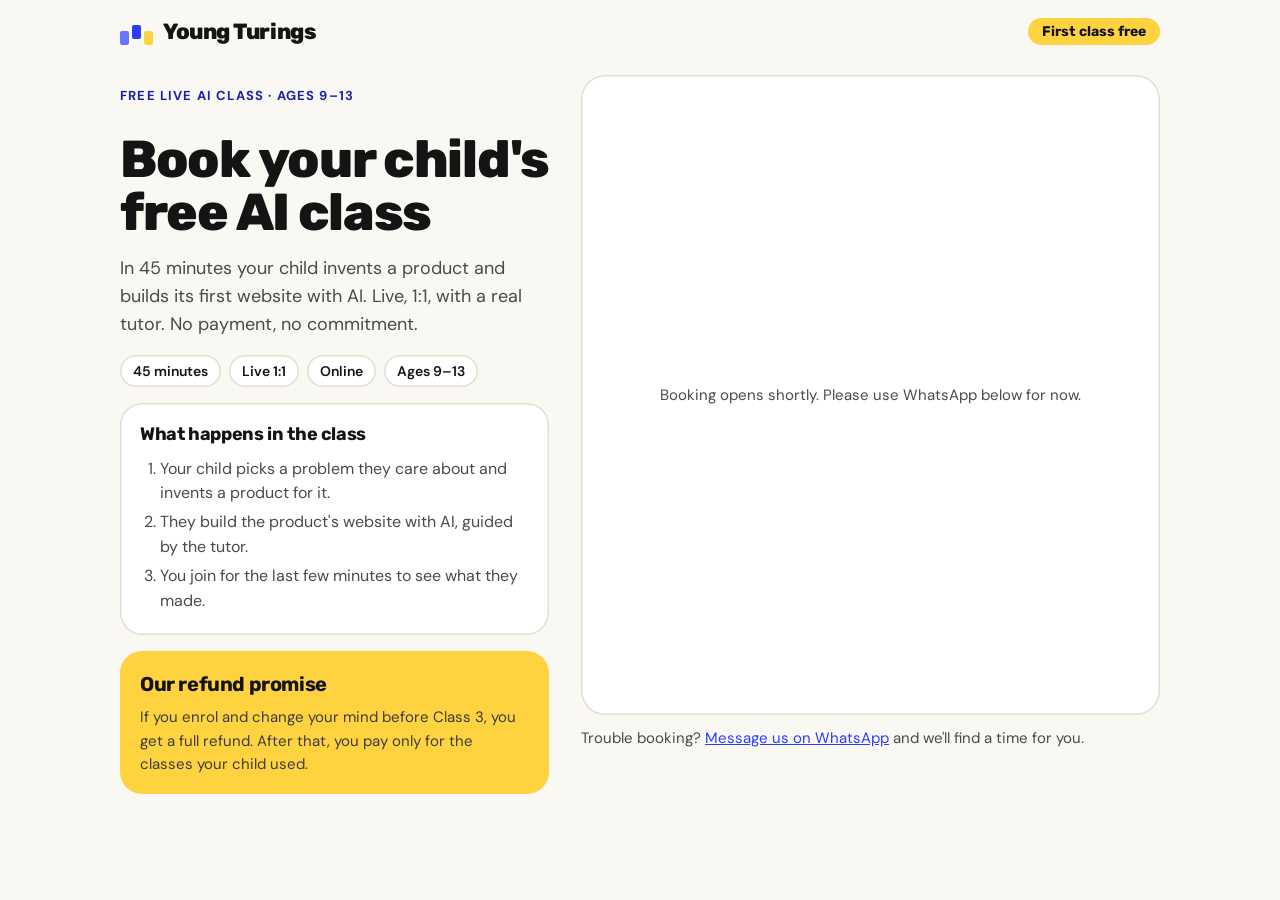
==== demo/index.html @ 828c4cec "Young Turings booking page (/demo), Sales Desk (/sales) and youngturings.com home Co-Authored-By: Cl" ====
<!doctype html>
<html lang="en">
<head>
<meta charset="utf-8">
<meta name="viewport" content="width=device-width,initial-scale=1,viewport-fit=cover">
<title>Book a free AI class · Young Turings</title>
<meta name="description" content="Book your child's free 45-minute live AI class. Ages 9–13. They invent a product and build its first website.">
<meta name="robots" content="noindex">
<link rel="icon" href="/yt-favicon.svg" type="image/svg+xml">
<link rel="stylesheet" href="/brand.css">
<style>
.hero{display:grid;grid-template-columns:minmax(0,1fr) minmax(0,1.35fr);gap:32px;padding:12px 0 48px;align-items:start}
@media(max-width:860px){.hero{grid-template-columns:1fr;gap:20px}}
.pitch{display:flex;flex-direction:column;gap:16px;position:sticky;top:20px}
@media(max-width:860px){.pitch{position:static}}
.pitch h1{font-weight:800;font-size:clamp(34px,4.6vw,52px);line-height:1.02;letter-spacing:-.025em}
.pitch .lede{color:var(--ink-2);font-size:18px;margin:0}
.facts{display:flex;flex-wrap:wrap;gap:8px}
.facts span{background:#fff;border-radius:999px;padding:7px 13px;font:600 14px var(--body);box-shadow:inset 0 0 0 1.5px var(--line)}
.card{background:#fff;border-radius:22px;padding:18px 20px;box-shadow:inset 0 0 0 1.5px var(--line)}
.card h3{font-size:18px;margin-bottom:8px}
.card ol{margin:0;padding-left:20px;color:var(--ink-2);font-size:16px}
.card ol li{margin:4px 0}
.promise{background:var(--sun);border-radius:22px;padding:18px 20px}
.promise h3{font-size:20px;margin-bottom:6px}
.promise p{margin:0;font-size:15px;color:#3D3D3D}
.cal-shell{background:#fff;border-radius:24px;box-shadow:inset 0 0 0 1.5px var(--line);min-height:640px;overflow:hidden}
#cal{width:100%;min-height:640px}
.fallback{font-size:15px;color:var(--ink-2);margin-top:12px}
.loading{display:grid;place-items:center;min-height:640px;color:var(--ink-2);font-size:15px}
</style>
</head>
<body>
<div class="wrap">
  <header class="top">
    <a class="brand" href="/"><span class="tape" aria-hidden="true"><i></i><i></i><i></i></span><b>Young Turings</b></a>
    <span class="sticker">First class free</span>
  </header>

  <main class="hero">
    <section class="pitch">
      <p class="eyebrow">Free live AI class · ages 9–13</p>
      <h1 id="headline">Book your child's free AI class</h1>
      <p class="lede" id="lede">In 45 minutes your child invents a product and builds its first website with AI. Live, 1:1, with a real tutor. No payment, no commitment.</p>
      <div class="facts"><span>45 minutes</span><span>Live 1:1</span><span>Online</span><span>Ages 9–13</span></div>
      <div class="card">
        <h3>What happens in the class</h3>
        <ol>
          <li>Your child picks a problem they care about and invents a product for it.</li>
          <li>They build the product's website with AI, guided by the tutor.</li>
          <li>You join for the last few minutes to see what they made.</li>
        </ol>
      </div>
      <div class="promise">
        <h3>Our refund promise</h3>
        <p>If you enrol and change your mind before Class 3, you get a full refund. After that, you pay only for the classes your child used.</p>
      </div>
    </section>

    <section>
      <div class="cal-shell"><div id="cal"><div class="loading">Loading available times…</div></div></div>
      <p class="fallback">Trouble booking? <a id="wa" href="#" target="_blank" rel="noopener">Message us on WhatsApp</a> and we'll find a time for you.</p>
    </section>
  </main>
</div>

<script src="/config.js"></script>
<script>
(function(){
  var q = new URLSearchParams(location.search);
  var name = (q.get('name')||'').trim(), phone = (q.get('phone')||'').replace(/[^\d+]/g,''),
      child = (q.get('child')||'').trim(), lead = (q.get('lead')||'').trim();
  if (phone && phone[0] !== '+') phone = '+' + (phone.length === 10 ? '91' + phone : phone);

  if (child) {
    document.getElementById('headline').textContent = 'Book ' + child + "'s free AI class";
    document.title = 'Book ' + child + "'s free AI class · Young Turings";
  }
  var waText = 'Hi Young Turings! I’d like to book a free class' + (child ? ' for ' + child : ' for my child') + '.';
  document.getElementById('wa').href = 'https://wa.me/' + YT.WHATSAPP + '?text=' + encodeURIComponent(waText);

  if (!YT.CAL_LINK || YT.CAL_LINK.indexOf('REPLACE') === 0) {
    document.getElementById('cal').innerHTML = '<div class="loading">Booking opens shortly. Please use WhatsApp below for now.</div>';
    return;
  }

  (function (C, A, L) { var p = function (a, ar) { a.q.push(ar); }; var d = C.document; C.Cal = C.Cal || function () { var cal = C.Cal; var ar = arguments; if (!cal.loaded) { cal.ns = {}; cal.q = cal.q || []; d.head.appendChild(d.createElement("script")).src = A; cal.loaded = true; } if (ar[0] === L) { var api = function () { p(api, arguments); }; var namespace = ar[1]; api.q = api.q || []; if (typeof namespace === "string") { cal.ns[namespace] = cal.ns[namespace] || api; p(cal.ns[namespace], ar); p(cal, ["initNamespace", namespace]); } else p(cal, ar); return; } p(cal, ar); }; })(window, "https://app.cal.com/embed/embed.js", "init");

  Cal("init", "yt", { origin: "https://app.cal.com" });
  var config = { layout: "month_view", theme: "light" };
  if (name) config.name = name;
  if (phone) config.attendeePhoneNumber = phone;
  if (child) config['child-name'] = child;
  if (lead) config['metadata[lead]'] = lead;
  config['metadata[source]'] = lead ? 'sales_link' : 'direct';
  document.getElementById('cal').innerHTML = '';
  Cal.ns.yt("inline", { elementOrSelector: "#cal", calLink: YT.CAL_LINK, config: config });
  Cal.ns.yt("ui", { theme: "light", cssVarsPerTheme: { light: { "cal-brand": "#2B3BFF" } }, hideEventTypeDetails: false, layout: "month_view" });
})();
</script>
</body>
</html>
---- brand.css ----
@import url('https://fonts.googleapis.com/css2?family=Rubik:wght@600;700;800&family=DM+Sans:opsz,wght@9..40,400;9..40,500;9..40,700&display=swap');
:root{--paper:#FAF8F3;--ink:#141414;--ink-2:#4A4A4A;--line:#E2DED3;--cobalt:#2B3BFF;--cobalt-ink:#1A22A8;--lilac:#E8EAFF;--path:#6A75FF;--sun:#FFD23F;--white:#fff;
--display:'Rubik',system-ui,sans-serif;--body:'DM Sans',system-ui,sans-serif;color-scheme:light}
*{box-sizing:border-box}
body{margin:0;background:var(--paper);color:var(--ink);font:400 17px/1.55 var(--body)}
a{color:var(--cobalt)}
:focus-visible{outline:3px solid var(--cobalt);outline-offset:3px;border-radius:6px}
.wrap{max-width:1080px;margin:0 auto;padding:0 20px}
.top{display:flex;align-items:center;justify-content:space-between;padding:18px 0}
.brand{display:inline-flex;align-items:center;gap:10px;text-decoration:none;color:var(--ink)}
.brand b{font:800 22px/1 var(--display);letter-spacing:-.02em}
.tape{display:inline-flex;gap:3px;align-items:flex-end;height:26px}
.tape i{width:9px;height:14px;border-radius:2px;background:var(--path)}
.tape i:nth-child(2){background:var(--cobalt);transform:translateY(-6px)}
.tape i:nth-child(3){background:var(--sun)}
.btn{display:inline-flex;align-items:center;justify-content:center;gap:8px;min-height:48px;padding:0 22px;border-radius:999px;border:0;font:700 16px/1 var(--body);text-decoration:none;cursor:pointer;white-space:nowrap}
.btn-cobalt{background:var(--cobalt);color:#fff}.btn-cobalt:hover{background:var(--cobalt-ink)}
.btn-line{background:#fff;color:var(--ink);box-shadow:inset 0 0 0 2px var(--line)}
.btn-wa{background:#1FA855;color:#fff}
.eyebrow{font:700 13px/1.2 var(--body);letter-spacing:.09em;text-transform:uppercase;color:var(--cobalt-ink)}
h1,h2,h3{font-family:var(--display);letter-spacing:-.02em;margin:0}
.sticker{display:inline-block;border-radius:999px;padding:6px 14px;font:700 14px/1.1 var(--display);background:var(--sun);color:var(--ink)}
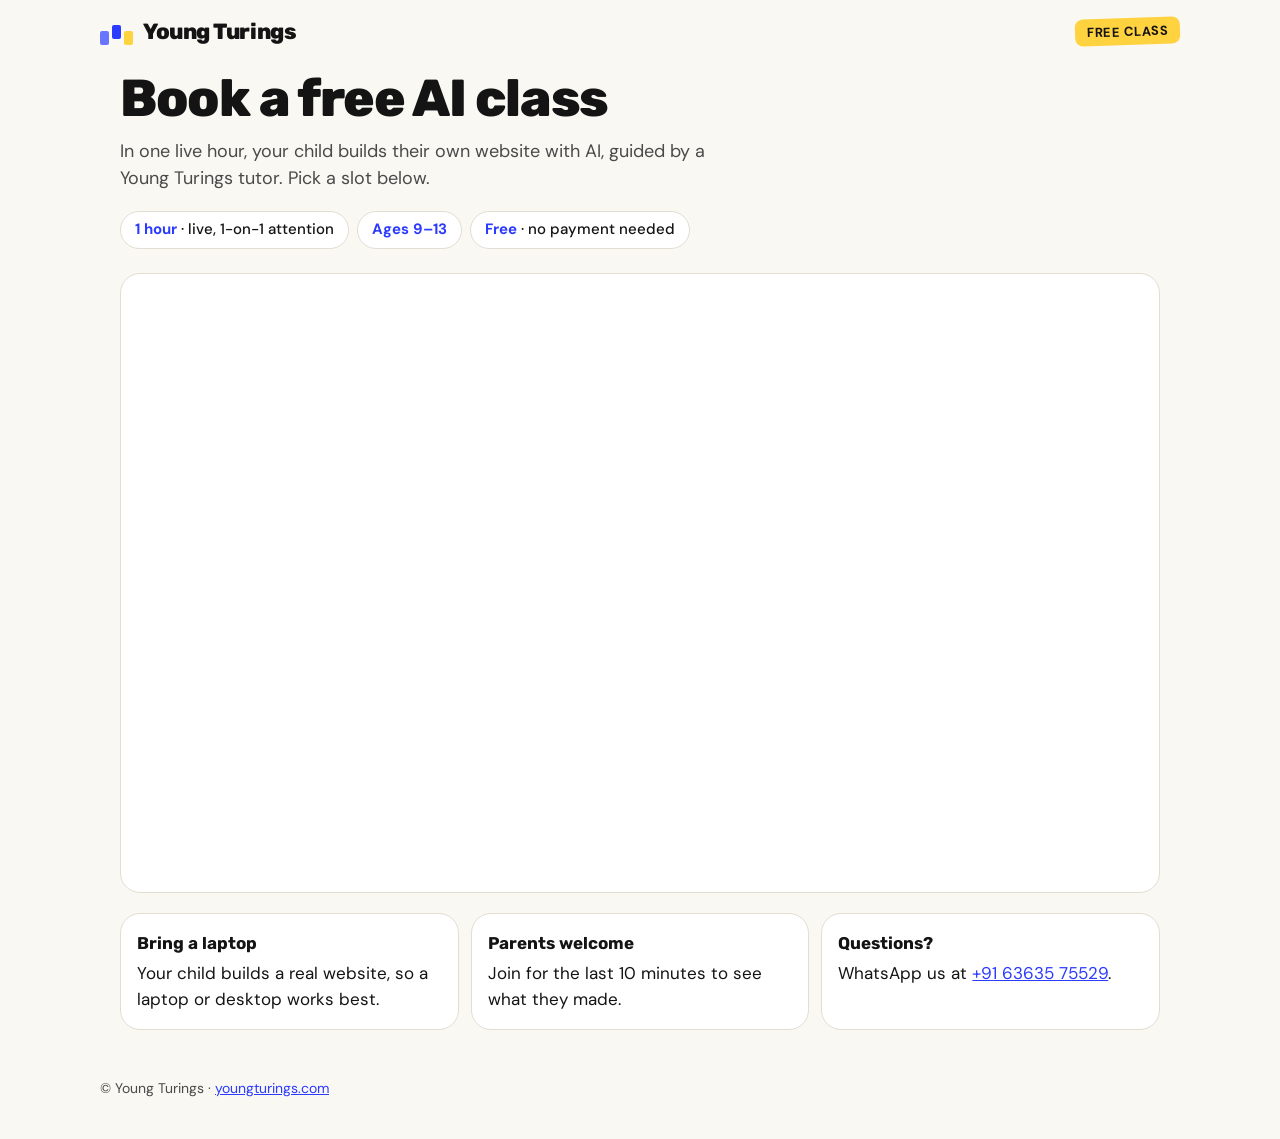
==== commit fe3a5439: "Young Turings booking system: rebuilt /demo and /sales, Cal.com + Supabase wired - /demo: branded bo" ====
--- a/demo/index.html
+++ b/demo/index.html
@@ -2,100 +2,90 @@
 <html lang="en">
 <head>
 <meta charset="utf-8">
-<meta name="viewport" content="width=device-width,initial-scale=1,viewport-fit=cover">
+<meta name="viewport" content="width=device-width,initial-scale=1">
 <title>Book a free AI class · Young Turings</title>
-<meta name="description" content="Book your child's free 45-minute live AI class. Ages 9–13. They invent a product and build its first website.">
+<meta name="description" content="Book your child's free 1-hour live AI class with Young Turings. They'll build their own website with AI.">
 <meta name="robots" content="noindex">
-<link rel="icon" href="/yt-favicon.svg" type="image/svg+xml">
-<link rel="stylesheet" href="/brand.css">
-<style>
-.hero{display:grid;grid-template-columns:minmax(0,1fr) minmax(0,1.35fr);gap:32px;padding:12px 0 48px;align-items:start}
-@media(max-width:860px){.hero{grid-template-columns:1fr;gap:20px}}
-.pitch{display:flex;flex-direction:column;gap:16px;position:sticky;top:20px}
-@media(max-width:860px){.pitch{position:static}}
-.pitch h1{font-weight:800;font-size:clamp(34px,4.6vw,52px);line-height:1.02;letter-spacing:-.025em}
-.pitch .lede{color:var(--ink-2);font-size:18px;margin:0}
-.facts{display:flex;flex-wrap:wrap;gap:8px}
-.facts span{background:#fff;border-radius:999px;padding:7px 13px;font:600 14px var(--body);box-shadow:inset 0 0 0 1.5px var(--line)}
-.card{background:#fff;border-radius:22px;padding:18px 20px;box-shadow:inset 0 0 0 1.5px var(--line)}
-.card h3{font-size:18px;margin-bottom:8px}
-.card ol{margin:0;padding-left:20px;color:var(--ink-2);font-size:16px}
-.card ol li{margin:4px 0}
-.promise{background:var(--sun);border-radius:22px;padding:18px 20px}
-.promise h3{font-size:20px;margin-bottom:6px}
-.promise p{margin:0;font-size:15px;color:#3D3D3D}
-.cal-shell{background:#fff;border-radius:24px;box-shadow:inset 0 0 0 1.5px var(--line);min-height:640px;overflow:hidden}
-#cal{width:100%;min-height:640px}
-.fallback{font-size:15px;color:var(--ink-2);margin-top:12px}
-.loading{display:grid;place-items:center;min-height:640px;color:var(--ink-2);font-size:15px}
-</style>
+<link rel="icon" href="/assets/favicon.svg" type="image/svg+xml">
+<link rel="stylesheet" href="/assets/site.css">
+<script src="/assets/config.js"></script>
 </head>
 <body>
-<div class="wrap">
-  <header class="top">
-    <a class="brand" href="/"><span class="tape" aria-hidden="true"><i></i><i></i><i></i></span><b>Young Turings</b></a>
-    <span class="sticker">First class free</span>
-  </header>
+<header class="wrap top">
+  <a class="brand" href="https://youngturings.com" aria-label="Young Turings home"><span class="tape" aria-hidden="true"><i></i><i></i><i></i></span><b>Young Turings</b></a>
+  <span class="sticker">Free class</span>
+</header>
 
-  <main class="hero">
-    <section class="pitch">
-      <p class="eyebrow">Free live AI class · ages 9–13</p>
-      <h1 id="headline">Book your child's free AI class</h1>
-      <p class="lede" id="lede">In 45 minutes your child invents a product and builds its first website with AI. Live, 1:1, with a real tutor. No payment, no commitment.</p>
-      <div class="facts"><span>45 minutes</span><span>Live 1:1</span><span>Online</span><span>Ages 9–13</span></div>
-      <div class="card">
-        <h3>What happens in the class</h3>
-        <ol>
-          <li>Your child picks a problem they care about and invents a product for it.</li>
-          <li>They build the product's website with AI, guided by the tutor.</li>
-          <li>You join for the last few minutes to see what they made.</li>
-        </ol>
-      </div>
-      <div class="promise">
-        <h3>Our refund promise</h3>
-        <p>If you enrol and change your mind before Class 3, you get a full refund. After that, you pay only for the classes your child used.</p>
-      </div>
-    </section>
+<main class="wrap">
+  <section id="intro">
+    <h1 id="headline">Book a free AI class</h1>
+    <p class="lede" id="lede">In one live hour, your child builds their own website with AI, guided by a Young Turings tutor. Pick a slot below.</p>
+    <ul class="chips">
+      <li><b>1 hour</b> · live, 1-on-1 attention</li>
+      <li><b>Ages 9–13</b></li>
+      <li><b>Free</b> · no payment needed</li>
+    </ul>
+  </section>
 
-    <section>
-      <div class="cal-shell"><div id="cal"><div class="loading">Loading available times…</div></div></div>
-      <p class="fallback">Trouble booking? <a id="wa" href="#" target="_blank" rel="noopener">Message us on WhatsApp</a> and we'll find a time for you.</p>
-    </section>
-  </main>
-</div>
+  <section class="card cal-card" id="cal" aria-label="Pick a time"></section>
 
-<script src="/config.js"></script>
+  <section id="done" class="card done hide" aria-live="polite">
+    <span class="sticker">You're booked</span>
+    <h2 id="doneHead">See you in class!</h2>
+    <p class="lede" style="margin:0 auto 18px">We'll send the class link and a reminder on WhatsApp. Please join from a <b>laptop</b>, not a phone.</p>
+    <a class="btn" id="waBtn" href="#">Message us on WhatsApp</a>
+  </section>
+
+  <div class="notes">
+    <div class="card"><b>Bring a laptop</b>Your child builds a real website, so a laptop or desktop works best.</div>
+    <div class="card"><b>Parents welcome</b>Join for the last 10 minutes to see what they made.</div>
+    <div class="card"><b>Questions?</b>WhatsApp us at <a id="waLink" href="#">+91 63635 75529</a>.</div>
+  </div>
+</main>
+
+<footer class="wrap foot">© Young Turings · <a href="https://youngturings.com">youngturings.com</a></footer>
+
 <script>
-(function(){
+(function () {
   var q = new URLSearchParams(location.search);
-  var name = (q.get('name')||'').trim(), phone = (q.get('phone')||'').replace(/[^\d+]/g,''),
-      child = (q.get('child')||'').trim(), lead = (q.get('lead')||'').trim();
-  if (phone && phone[0] !== '+') phone = '+' + (phone.length === 10 ? '91' + phone : phone);
+  var parent = (q.get('n') || '').trim();
+  var child = (q.get('c') || '').trim();
+  var age = (q.get('a') || '').trim();
+  var phone = (q.get('p') || '').replace(/[^\d]/g, '');
+  var lead = (q.get('l') || '').replace(/[^\d]/g, '');
 
   if (child) {
     document.getElementById('headline').textContent = 'Book ' + child + "'s free AI class";
+    document.getElementById('lede').textContent = 'In one live hour, ' + child + ' builds their own website with AI, guided by a Young Turings tutor. Pick a slot that suits you.';
     document.title = 'Book ' + child + "'s free AI class · Young Turings";
   }
-  var waText = 'Hi Young Turings! I’d like to book a free class' + (child ? ' for ' + child : ' for my child') + '.';
-  document.getElementById('wa').href = 'https://wa.me/' + YT.WHATSAPP + '?text=' + encodeURIComponent(waText);
+  var wa = 'https://wa.me/' + YT.WHATSAPP + '?text=' + encodeURIComponent('Hi Young Turings! I have a question about ' + (child ? child + "'s" : 'the') + ' free AI class.');
+  document.getElementById('waLink').href = wa;
+  document.getElementById('waBtn').href = wa;
 
-  if (!YT.CAL_LINK || YT.CAL_LINK.indexOf('REPLACE') === 0) {
-    document.getElementById('cal').innerHTML = '<div class="loading">Booking opens shortly. Please use WhatsApp below for now.</div>';
-    return;
-  }
+  (function (C, A, L) { var p = function (a, ar) { a.q.push(ar); }; var d = C.document; C.Cal = C.Cal || function () { var cal = C.Cal; var ar = arguments; if (!cal.loaded) { cal.ns = {}; cal.q = cal.q || []; d.head.appendChild(d.createElement('script')).src = A; cal.loaded = true; } if (ar[0] === L) { var api = function () { p(api, arguments); }; var namespace = ar[1]; api.q = api.q || []; if (typeof namespace === 'string') { cal.ns[namespace] = cal.ns[namespace] || api; p(cal.ns[namespace], ar); p(cal, ['initNamespace', namespace]); } else p(cal, ar); return; } p(cal, ar); }; })(window, 'https://app.cal.com/embed/embed.js', 'init');
 
-  (function (C, A, L) { var p = function (a, ar) { a.q.push(ar); }; var d = C.document; C.Cal = C.Cal || function () { var cal = C.Cal; var ar = arguments; if (!cal.loaded) { cal.ns = {}; cal.q = cal.q || []; d.head.appendChild(d.createElement("script")).src = A; cal.loaded = true; } if (ar[0] === L) { var api = function () { p(api, arguments); }; var namespace = ar[1]; api.q = api.q || []; if (typeof namespace === "string") { cal.ns[namespace] = cal.ns[namespace] || api; p(cal.ns[namespace], ar); p(cal, ["initNamespace", namespace]); } else p(cal, ar); return; } p(cal, ar); }; })(window, "https://app.cal.com/embed/embed.js", "init");
+  Cal('init', 'yt', { origin: 'https://app.cal.com' });
+  var config = { layout: 'month_view', theme: 'light' };
+  if (parent) config.name = parent;
+  if (phone) config.attendeePhoneNumber = '+' + (phone.length === 10 ? '91' + phone : phone);
+  if (child) config.child_name = child;
+  if (age) config.child_age = age;
+  if (lead) config.lead = lead;
 
-  Cal("init", "yt", { origin: "https://app.cal.com" });
-  var config = { layout: "month_view", theme: "light" };
-  if (name) config.name = name;
-  if (phone) config.attendeePhoneNumber = phone;
-  if (child) config['child-name'] = child;
-  if (lead) config['metadata[lead]'] = lead;
-  config['metadata[source]'] = lead ? 'sales_link' : 'direct';
-  document.getElementById('cal').innerHTML = '';
-  Cal.ns.yt("inline", { elementOrSelector: "#cal", calLink: YT.CAL_LINK, config: config });
-  Cal.ns.yt("ui", { theme: "light", cssVarsPerTheme: { light: { "cal-brand": "#2B3BFF" } }, hideEventTypeDetails: false, layout: "month_view" });
+  Cal.ns.yt('inline', { elementOrSelector: '#cal', calLink: YT.CAL_LINK, config: config });
+  Cal.ns.yt('ui', {
+    theme: 'light', layout: 'month_view', hideEventTypeDetails: true,
+    cssVarsPerTheme: { light: { 'cal-brand': '#2B3BFF', 'cal-brand-emphasis': '#1A22A8', 'cal-brand-text': '#FFFFFF' } }
+  });
+  Cal.ns.yt('on', { action: 'bookingSuccessfulV2', callback: function () {
+    document.getElementById('cal').classList.add('hide');
+    document.getElementById('intro').classList.add('hide');
+    if (child) document.getElementById('doneHead').textContent = 'See you in class, ' + child + '!';
+    var done = document.getElementById('done');
+    done.classList.remove('hide');
+    done.scrollIntoView({ behavior: 'smooth', block: 'start' });
+  }});
 })();
 </script>
 </body>
--- a/assets/site.css
+++ b/assets/site.css
@@ -0,0 +1,42 @@
+@import url('https://fonts.googleapis.com/css2?family=Rubik:wght@600;700;800&family=DM+Sans:opsz,wght@9..40,400;9..40,500;9..40,700&display=swap');
+:root{--paper:#FAF8F3;--ink:#141414;--ink-2:#4A4A4A;--line:#E2DED3;--cobalt:#2B3BFF;--cobalt-ink:#1A22A8;--lilac:#E8EAFF;--path:#6A75FF;--sun:#FFD23F;--white:#fff;
+--display:'Rubik',system-ui,sans-serif;--body:'DM Sans',system-ui,sans-serif;color-scheme:light}
+*{box-sizing:border-box}
+html{-webkit-text-size-adjust:100%}
+body{margin:0;background:var(--paper);color:var(--ink);font:400 17px/1.55 var(--body)}
+a{color:var(--cobalt)}
+:focus-visible{outline:3px solid var(--cobalt);outline-offset:3px;border-radius:6px}
+.wrap{max-width:1080px;margin:0 auto;padding:0 20px}
+.top{display:flex;align-items:center;justify-content:space-between;gap:12px;padding:18px 0}
+.brand{display:inline-flex;align-items:center;gap:10px;text-decoration:none;color:var(--ink)}
+.brand b{font:800 22px/1 var(--display);letter-spacing:-.02em}
+.tape{display:inline-flex;gap:3px;align-items:flex-end;height:26px}
+.tape i{width:9px;height:14px;border-radius:2px;background:var(--path)}
+.tape i:nth-child(2){background:var(--cobalt);transform:translateY(-6px)}
+.tape i:nth-child(3){background:var(--sun)}
+h1{font:800 clamp(30px,6vw,52px)/1.05 var(--display);letter-spacing:-.025em;margin:8px 0 12px}
+h2{font:700 22px/1.2 var(--display);margin:0 0 12px}
+.lede{font-size:18px;color:var(--ink-2);max-width:620px;margin:0 0 18px}
+.chips{display:flex;flex-wrap:wrap;gap:8px;margin:0 0 24px;padding:0;list-style:none}
+.chips li{background:var(--white);border:1px solid var(--line);border-radius:999px;padding:6px 14px;font-size:15px;font-weight:500}
+.chips li b{color:var(--cobalt)}
+.card{background:var(--white);border:1px solid var(--line);border-radius:20px;padding:20px}
+.cal-card{padding:0;overflow:hidden;min-height:620px}
+.sticker{display:inline-block;background:var(--sun);color:var(--ink);font:700 13px/1 var(--body);padding:7px 12px;border-radius:8px;transform:rotate(-2deg);text-transform:uppercase;letter-spacing:.04em}
+.btn{display:inline-flex;align-items:center;justify-content:center;gap:8px;min-height:48px;padding:0 22px;border-radius:999px;border:0;font:700 16px/1 var(--body);text-decoration:none;cursor:pointer;background:var(--cobalt);color:var(--white)}
+.btn.sun{background:var(--sun);color:var(--ink)}
+.btn.ghost{background:transparent;color:var(--ink);border:1.5px solid var(--line)}
+.btn:disabled{opacity:.5;cursor:default}
+.foot{padding:28px 0 40px;color:var(--ink-2);font-size:14px}
+.notes{display:grid;gap:12px;grid-template-columns:repeat(auto-fit,minmax(220px,1fr));margin:20px 0}
+.notes .card{padding:16px}
+.notes b{display:block;font-family:var(--display);margin-bottom:4px}
+.done{text-align:center;padding:40px 20px}
+.done h2{font-size:28px}
+label{display:block;font-weight:500;font-size:14px;margin:0 0 6px;color:var(--ink-2)}
+input,select,textarea{width:100%;min-height:46px;padding:10px 12px;border:1.5px solid var(--line);border-radius:12px;font:400 16px var(--body);background:var(--white);color:var(--ink)}
+textarea{min-height:70px}
+.grid2{display:grid;gap:12px;grid-template-columns:1fr 1fr}
+.field{margin-bottom:12px}
+.muted{color:var(--ink-2);font-size:14px}
+.hide{display:none!important}
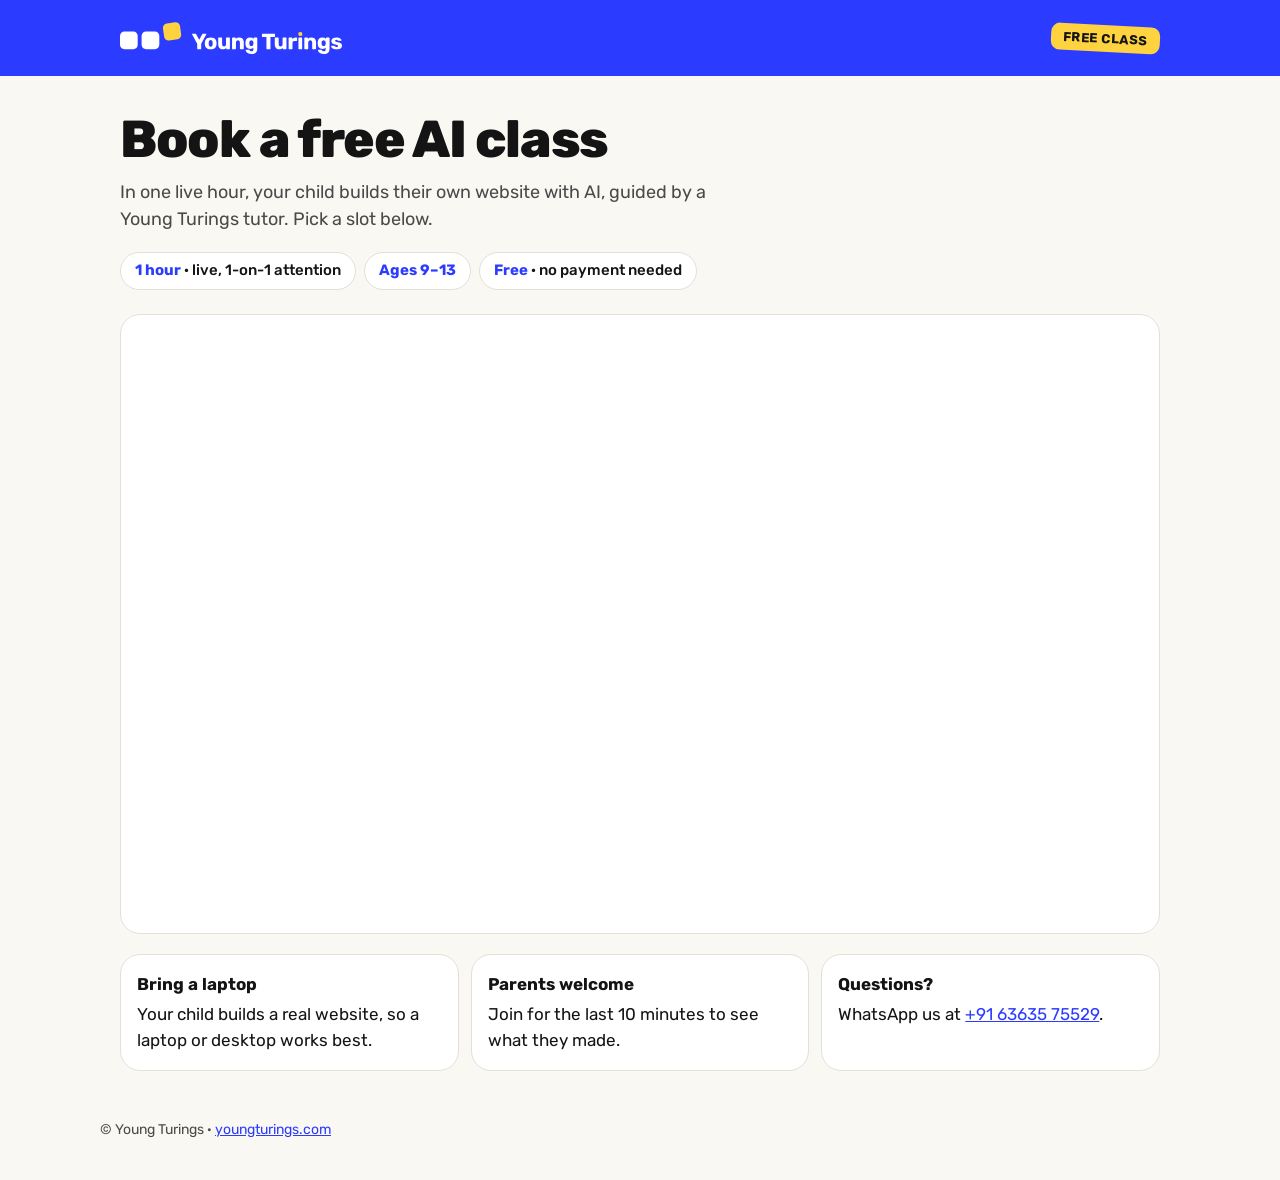
==== commit 92d2aec8: "Use official Young Turings logo kit (v2) instead of a redrawn mark - Header: horizontal-colour-dark." ====
--- a/demo/index.html
+++ b/demo/index.html
@@ -6,15 +6,25 @@
 <title>Book a free AI class · Young Turings</title>
 <meta name="description" content="Book your child's free 1-hour live AI class with Young Turings. They'll build their own website with AI.">
 <meta name="robots" content="noindex">
+<meta property="og:type" content="website">
+<meta property="og:site_name" content="Young Turings">
+<meta property="og:title" content="Book a free AI class · Young Turings">
+<meta property="og:description" content="In one live hour, your child builds their own website with AI. Ages 9–13. Free.">
+<meta property="og:image" content="https://book.youngturings.com/assets/og.png">
+<meta property="og:image:width" content="1200"><meta property="og:image:height" content="630">
+<meta name="twitter:card" content="summary_large_image">
+<meta name="theme-color" content="#2B3BFF">
+<link rel="apple-touch-icon" href="/assets/apple-touch-icon.png">
 <link rel="icon" href="/assets/favicon.svg" type="image/svg+xml">
+<link rel="icon" href="/favicon.ico" sizes="any">
 <link rel="stylesheet" href="/assets/site.css">
 <script src="/assets/config.js"></script>
 </head>
 <body>
-<header class="wrap top">
-  <a class="brand" href="https://youngturings.com" aria-label="Young Turings home"><span class="tape" aria-hidden="true"><i></i><i></i><i></i></span><b>Young Turings</b></a>
+<div class="band"><header class="wrap top">
+  <a class="logo" href="https://youngturings.com"><img src="/assets/logo/young-turings-horizontal-colour-dark.svg" alt="Young Turings" width="222" height="32"></a>
   <span class="sticker">Free class</span>
-</header>
+</header></div>
 
 <main class="wrap">
   <section id="intro">
--- a/assets/site.css
+++ b/assets/site.css
@@ -1,6 +1,6 @@
-@import url('https://fonts.googleapis.com/css2?family=Rubik:wght@600;700;800&family=DM+Sans:opsz,wght@9..40,400;9..40,500;9..40,700&display=swap');
-:root{--paper:#FAF8F3;--ink:#141414;--ink-2:#4A4A4A;--line:#E2DED3;--cobalt:#2B3BFF;--cobalt-ink:#1A22A8;--lilac:#E8EAFF;--path:#6A75FF;--sun:#FFD23F;--white:#fff;
---display:'Rubik',system-ui,sans-serif;--body:'DM Sans',system-ui,sans-serif;color-scheme:light}
+@import url('https://fonts.googleapis.com/css2?family=Rubik:wght@400;500;600;700;800&display=swap');
+:root{--paper:#FAF8F3;--ink:#141414;--ink-2:#4A4A4A;--line:#E2E0D8;--cobalt:#2B3BFF;--cobalt-ink:#1A22A8;--lilac:#E8EAFF;--path:#6A75FF;--sun:#FFD23F;--white:#fff;
+--display:'Rubik',system-ui,-apple-system,'Segoe UI',sans-serif;--body:'Rubik',system-ui,-apple-system,'Segoe UI',sans-serif;color-scheme:light}
 *{box-sizing:border-box}
 html{-webkit-text-size-adjust:100%}
 body{margin:0;background:var(--paper);color:var(--ink);font:400 17px/1.55 var(--body)}
@@ -8,12 +8,15 @@
 :focus-visible{outline:3px solid var(--cobalt);outline-offset:3px;border-radius:6px}
 .wrap{max-width:1080px;margin:0 auto;padding:0 20px}
 .top{display:flex;align-items:center;justify-content:space-between;gap:12px;padding:18px 0}
-.brand{display:inline-flex;align-items:center;gap:10px;text-decoration:none;color:var(--ink)}
-.brand b{font:800 22px/1 var(--display);letter-spacing:-.02em}
-.tape{display:inline-flex;gap:3px;align-items:flex-end;height:26px}
-.tape i{width:9px;height:14px;border-radius:2px;background:var(--path)}
-.tape i:nth-child(2){background:var(--cobalt);transform:translateY(-6px)}
-.tape i:nth-child(3){background:var(--sun)}
+.band{background:var(--cobalt);color:#fff}
+.band .top{padding:22px 20px}
+.logo{display:flex;align-items:flex-end;gap:10px;text-decoration:none;color:#fff}
+.logo:hover{color:#fff}
+.logo img{display:block;height:32px;width:auto}
+.band .sticker{transform:rotate(3deg)}
+.band .btn.ghost{color:#fff;border-color:rgba(255,255,255,.5)}
+.band :focus-visible{outline-color:var(--sun)}
+main.wrap{padding-top:28px}
 h1{font:800 clamp(30px,6vw,52px)/1.05 var(--display);letter-spacing:-.025em;margin:8px 0 12px}
 h2{font:700 22px/1.2 var(--display);margin:0 0 12px}
 .lede{font-size:18px;color:var(--ink-2);max-width:620px;margin:0 0 18px}
@@ -22,7 +25,7 @@
 .chips li b{color:var(--cobalt)}
 .card{background:var(--white);border:1px solid var(--line);border-radius:20px;padding:20px}
 .cal-card{padding:0;overflow:hidden;min-height:620px}
-.sticker{display:inline-block;background:var(--sun);color:var(--ink);font:700 13px/1 var(--body);padding:7px 12px;border-radius:8px;transform:rotate(-2deg);text-transform:uppercase;letter-spacing:.04em}
+.sticker{display:inline-block;background:var(--sun);color:var(--ink);font:700 13px/1 var(--body);padding:7px 12px;border-radius:9px;transform:rotate(3deg);text-transform:uppercase;letter-spacing:.04em}
 .btn{display:inline-flex;align-items:center;justify-content:center;gap:8px;min-height:48px;padding:0 22px;border-radius:999px;border:0;font:700 16px/1 var(--body);text-decoration:none;cursor:pointer;background:var(--cobalt);color:var(--white)}
 .btn.sun{background:var(--sun);color:var(--ink)}
 .btn.ghost{background:transparent;color:var(--ink);border:1.5px solid var(--line)}
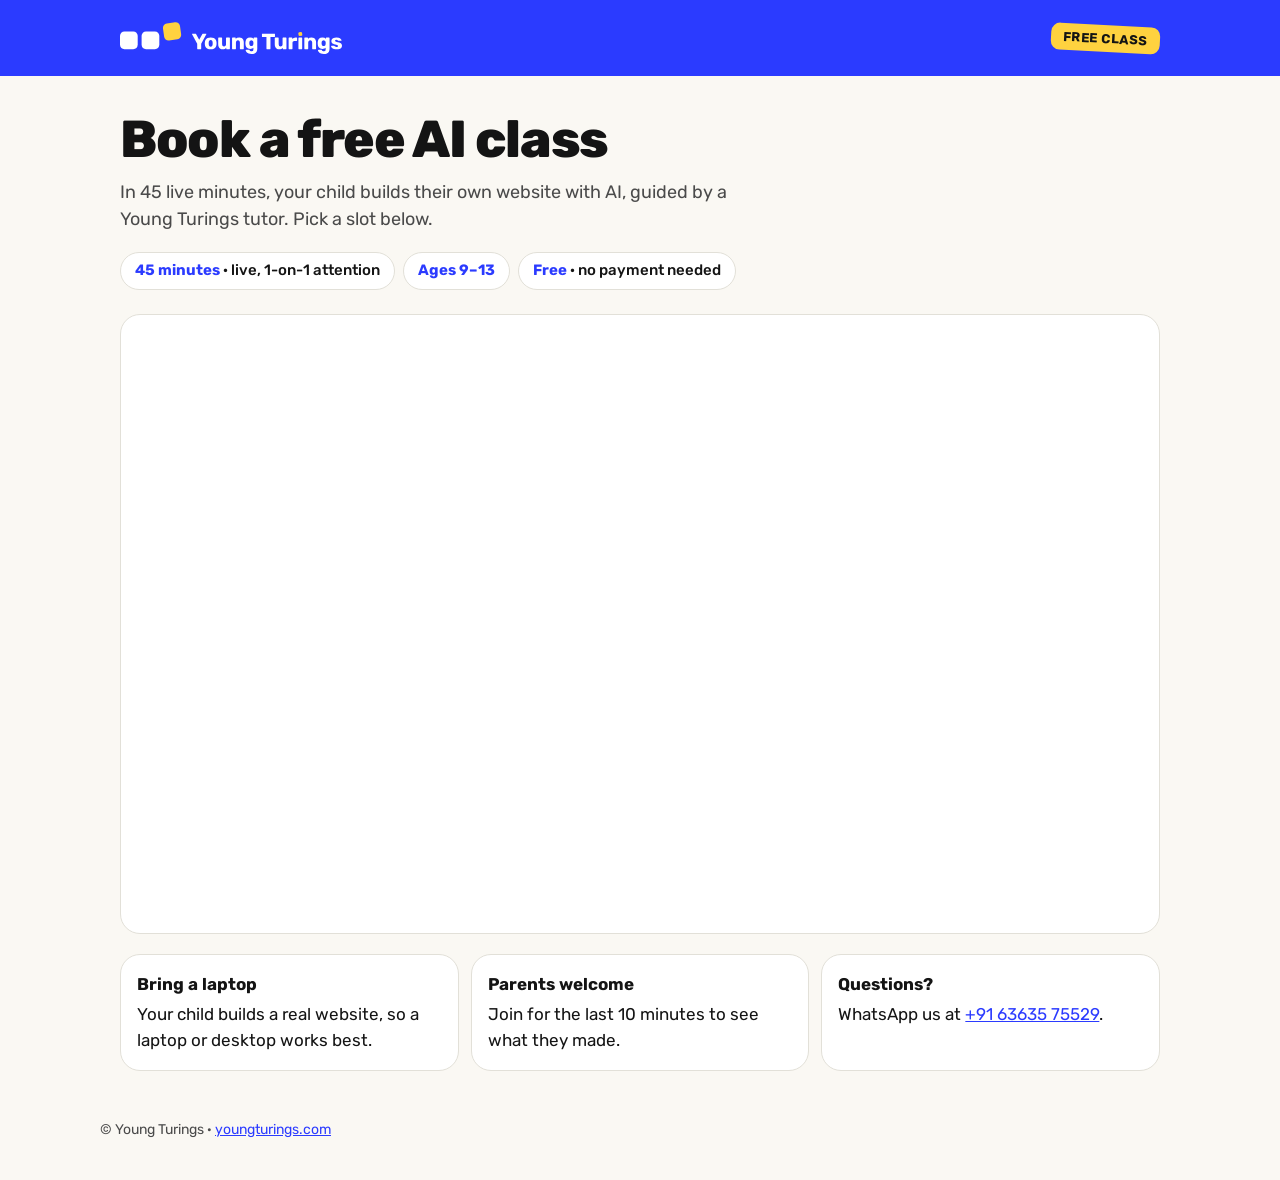
==== commit 3dfc864b: "Free class copy: 45 minutes, not one hour (Cal slots stay 60 min) Co-Authored-By: Claude Opus 5.5 <n" ====
--- a/demo/index.html
+++ b/demo/index.html
@@ -4,12 +4,12 @@
 <meta charset="utf-8">
 <meta name="viewport" content="width=device-width,initial-scale=1">
 <title>Book a free AI class · Young Turings</title>
-<meta name="description" content="Book your child's free 1-hour live AI class with Young Turings. They'll build their own website with AI.">
+<meta name="description" content="Book your child's free 45-minute live AI class with Young Turings. They'll build their own website with AI.">
 <meta name="robots" content="noindex">
 <meta property="og:type" content="website">
 <meta property="og:site_name" content="Young Turings">
 <meta property="og:title" content="Book a free AI class · Young Turings">
-<meta property="og:description" content="In one live hour, your child builds their own website with AI. Ages 9–13. Free.">
+<meta property="og:description" content="In 45 live minutes, your child builds their own website with AI. Ages 9–13. Free.">
 <meta property="og:image" content="https://book.youngturings.com/assets/og.png">
 <meta property="og:image:width" content="1200"><meta property="og:image:height" content="630">
 <meta name="twitter:card" content="summary_large_image">
@@ -29,9 +29,9 @@
 <main class="wrap">
   <section id="intro">
     <h1 id="headline">Book a free AI class</h1>
-    <p class="lede" id="lede">In one live hour, your child builds their own website with AI, guided by a Young Turings tutor. Pick a slot below.</p>
+    <p class="lede" id="lede">In 45 live minutes, your child builds their own website with AI, guided by a Young Turings tutor. Pick a slot below.</p>
     <ul class="chips">
-      <li><b>1 hour</b> · live, 1-on-1 attention</li>
+      <li><b>45 minutes</b> · live, 1-on-1 attention</li>
       <li><b>Ages 9–13</b></li>
       <li><b>Free</b> · no payment needed</li>
     </ul>
@@ -66,7 +66,7 @@
 
   if (child) {
     document.getElementById('headline').textContent = 'Book ' + child + "'s free AI class";
-    document.getElementById('lede').textContent = 'In one live hour, ' + child + ' builds their own website with AI, guided by a Young Turings tutor. Pick a slot that suits you.';
+    document.getElementById('lede').textContent = 'In 45 live minutes, ' + child + ' builds their own website with AI, guided by a Young Turings tutor. Pick a slot that suits you.';
     document.title = 'Book ' + child + "'s free AI class · Young Turings";
   }
   var wa = 'https://wa.me/' + YT.WHATSAPP + '?text=' + encodeURIComponent('Hi Young Turings! I have a question about ' + (child ? child + "'s" : 'the') + ' free AI class.');
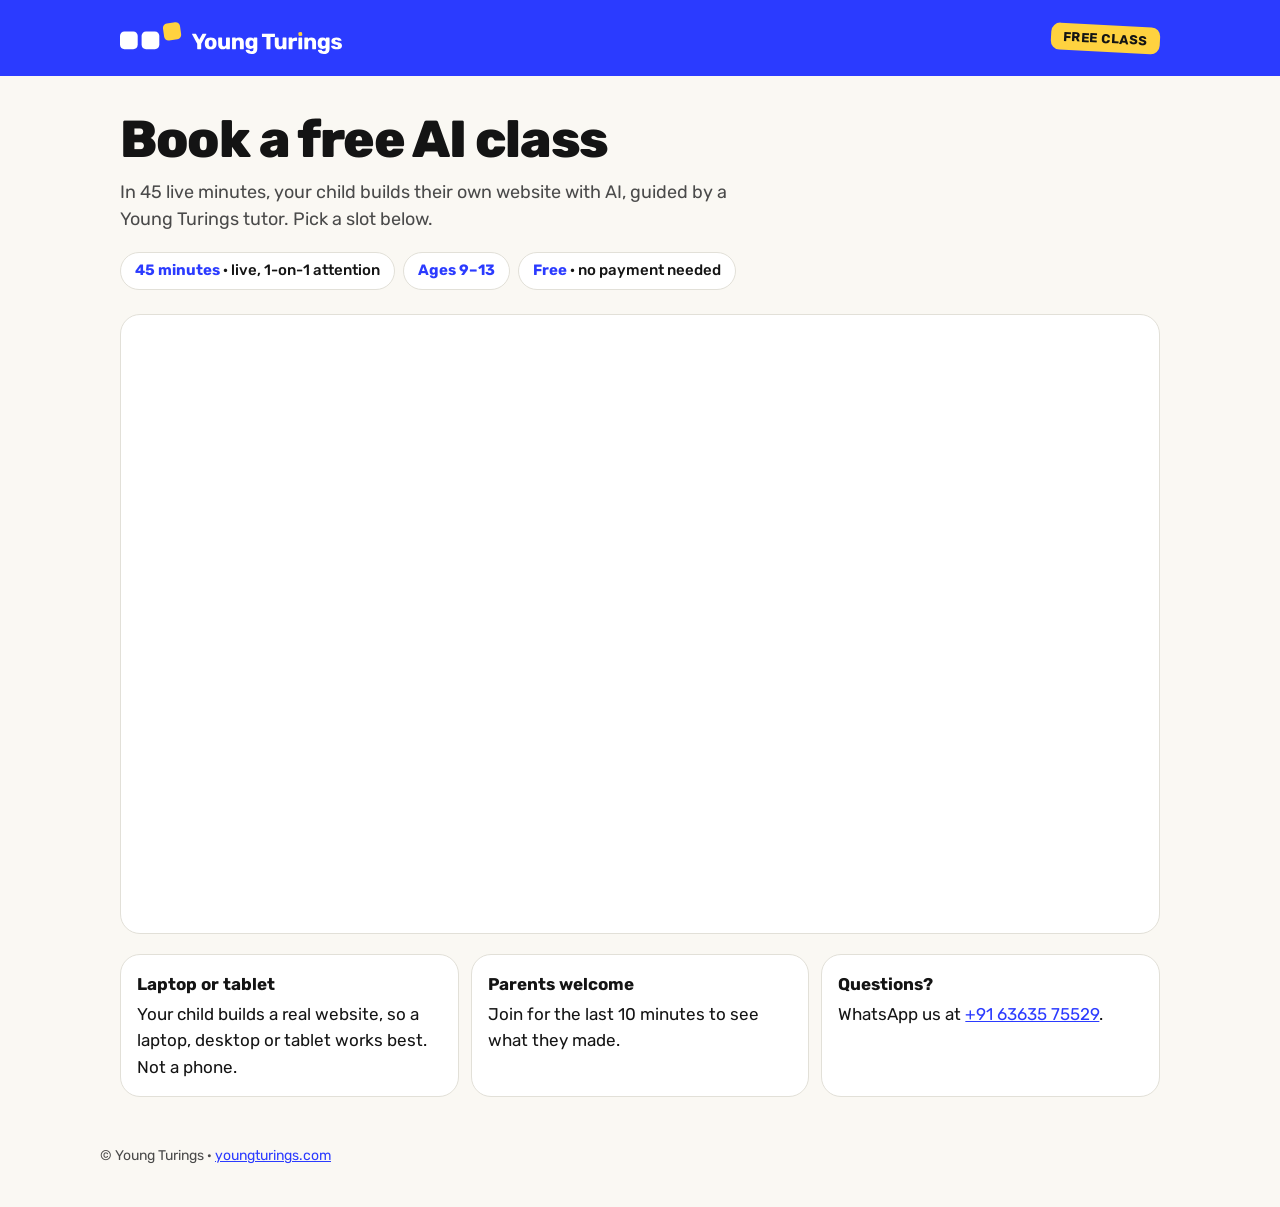
==== commit 15a17626: "Free class copy: laptop or tablet, not a phone Co-Authored-By: Claude Opus 5.5 <noreply@anthropic.co" ====
--- a/demo/index.html
+++ b/demo/index.html
@@ -42,12 +42,12 @@
   <section id="done" class="card done hide" aria-live="polite">
     <span class="sticker">You're booked</span>
     <h2 id="doneHead">See you in class!</h2>
-    <p class="lede" style="margin:0 auto 18px">We'll send the class link and a reminder on WhatsApp. Please join from a <b>laptop</b>, not a phone.</p>
+    <p class="lede" style="margin:0 auto 18px">We'll send the class link and a reminder on WhatsApp. Please join from a <b>laptop or tablet</b>, not a phone.</p>
     <a class="btn" id="waBtn" href="#">Message us on WhatsApp</a>
   </section>
 
   <div class="notes">
-    <div class="card"><b>Bring a laptop</b>Your child builds a real website, so a laptop or desktop works best.</div>
+    <div class="card"><b>Laptop or tablet</b>Your child builds a real website, so a laptop, desktop or tablet works best. Not a phone.</div>
     <div class="card"><b>Parents welcome</b>Join for the last 10 minutes to see what they made.</div>
     <div class="card"><b>Questions?</b>WhatsApp us at <a id="waLink" href="#">+91 63635 75529</a>.</div>
   </div>
